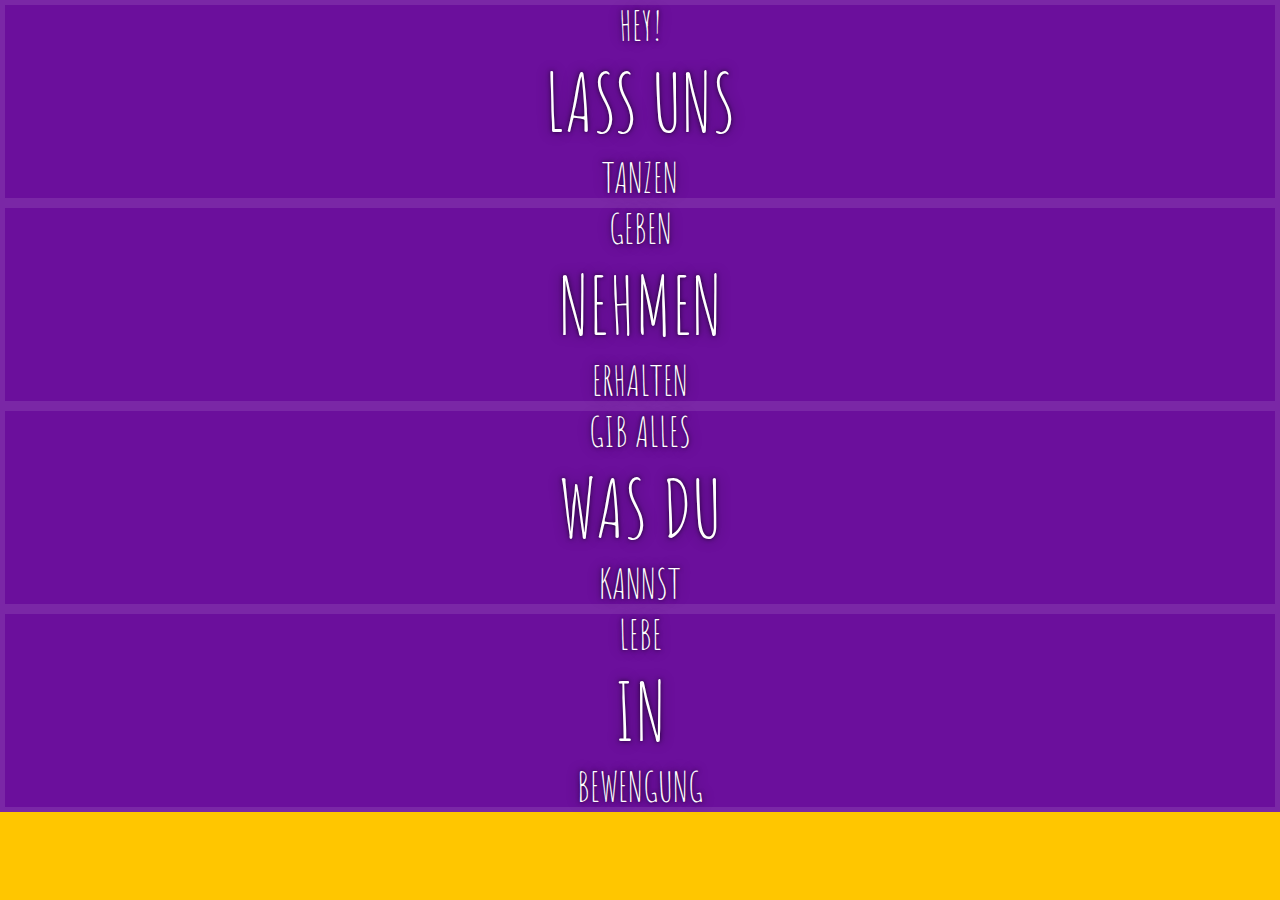
==== 05 - Flex Panel Gallery/index.html @ f67d2a20 "Flex part 1" ====
<!DOCTYPE html>
<html lang="en">

<head>
    <meta charset="UTF-8">
    <meta http-equiv="X-UA-Compatible" content="IE=edge">
    <meta name="viewport" content="width=device-width, initial-scale=1.0">
    <title>Flex Panels</title>
    <link href='https://fonts.googleapis.com/css?family=Amatic+SC' rel='stylesheet' type='text/css'>
    <link rel="stylesheet" href="style.css">
</head>

<body>

    <div class="panels">
        <div class="panel panel1">
            <p>Hey!</p>
            <p>Lass uns</p>
            <p>Tanzen</p>
        </div>
        <div class="panel panel2">
            <p>Geben</p>
            <p>Nehmen</p>
            <p>Erhalten</p>
        </div>
        <div class="panel panel3">
            <p>Gib alles</p>
            <p>was du</p>
            <p>kannst</p>
        </div>
        <div class="panel panel5">
            <p>Lebe</p>
            <p>In</p>
            <p>Bewengung</p>
        </div>
    </div>

</body>

<script src="script.js"></script>

</html>
---- 05 - Flex Panel Gallery/style.css ----
html {
    box-sizing : border-box;
    background : #ffc600;
    font-family: 'helvetica neue';
    font-size  : 20px;
    font-weight: 200;
}

body {
    margin: 0;
}

*,
*:before,
*:after {
    box-sizing: inherit;
}

.panels {
    min-height: 100vh;
    overflow  : hidden;
}

.panel {
    background : #6B0F9C;
    box-shadow : inset 0 0 0 5px rgba(255, 255, 255, 0.1);
    color      : white;
    text-align : center;
    align-items: center;
    transition :
        font-size 0.7s cubic-bezier(0.61, -0.19, 0.7, -0.11),
        flex 0.7s cubic-bezier(0.61, -0.19, 0.7, -0.11),
        background 0.2s;
    font-size          : 20px;
    background-size    : cover;
    background-position: center;
}

.panel1 {
    background-image: url(https://source.unsplash.com/gYl-UtwNg_I/1500x1500);
}

.panel2 {
    background-image: url(https://source.unsplash.com/rFKUFzjPYiQ/1500x1500);
}

.panel3 {
    background-image: url(https://images.unsplash.com/photo-1465188162913-8fb5709d6d57?ixlib=rb-0.3.5&q=80&fm=jpg&crop=faces&cs=tinysrgb&w=1500&h=1500&fit=crop&s=967e8a713a4e395260793fc8c802901d);
}

.panel4 {
    background-image: url(https://source.unsplash.com/ITjiVXcwVng/1500x1500);
}

.panel5 {
    background-image: url(https://source.unsplash.com/3MNzGlQM7qs/1500x1500);
}

/* Flex  Children */
.panel>* {
    margin    : 0;
    width     : 100%;
    transition: transform 0.5s;
}

.panel p {
    text-transform: uppercase;
    font-family: 'Amatic SC', cursive;
    text-shadow: 0 0 4px rgb(0,0,0, 0.72), 0 0 14px rgb(0,0,0, 0.45);
    font-size: 2em;
}

/* Selects every 2 elements between a group of bros*/
.panel p:nth-child(2){
    font-size: 4em;
}

.panel.open{
    font-size: 40px;
}
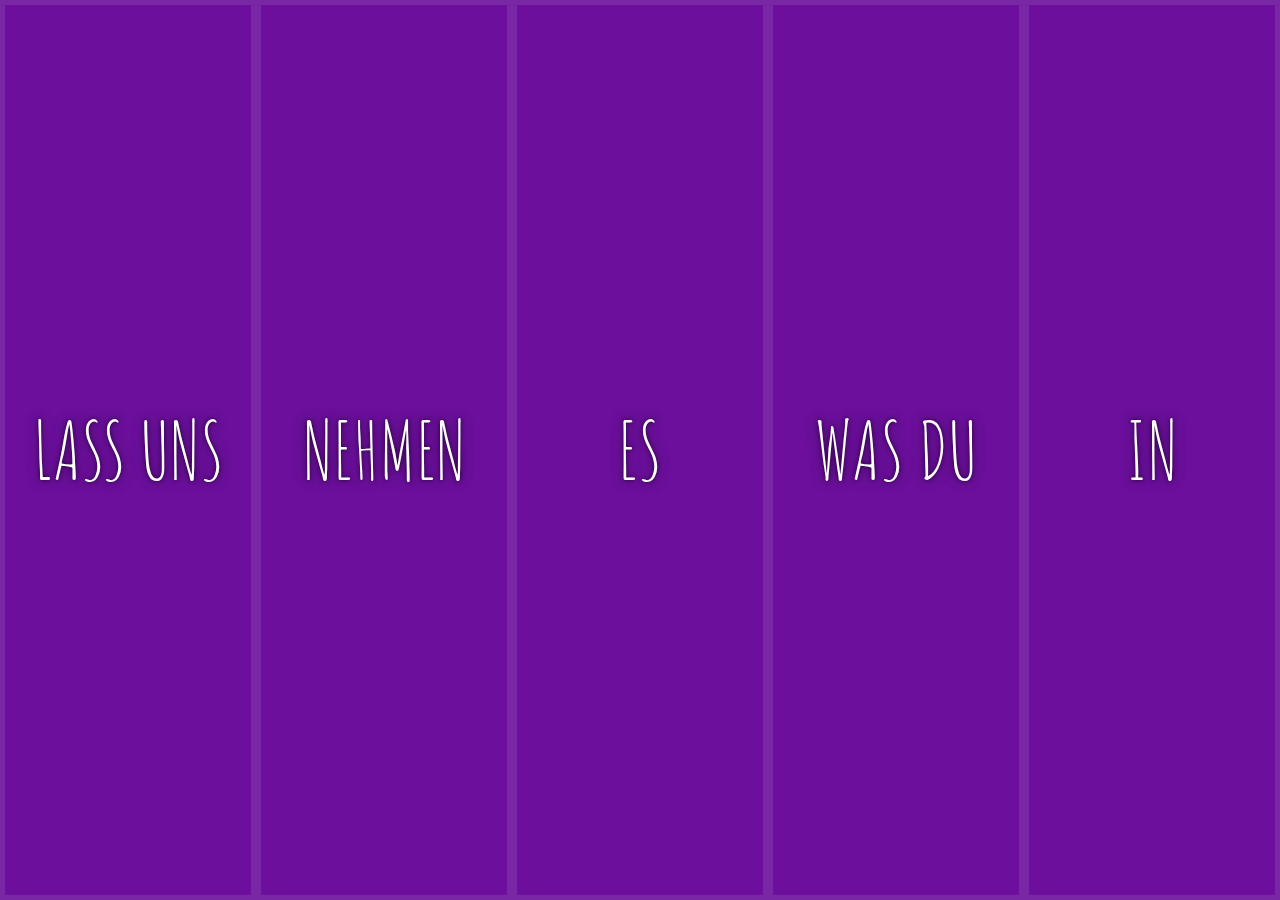
==== commit 5e034583: "minor corrections" ====
--- a/05 - Flex Panel Gallery/index.html
+++ b/05 - Flex Panel Gallery/index.html
@@ -24,6 +24,11 @@
             <p>Erhalten</p>
         </div>
         <div class="panel panel3">
+            <p>Erlebe</p>
+            <p>es</p>
+            <p>heute</p>
+        </div>
+        <div class="panel panel4">
             <p>Gib alles</p>
             <p>was du</p>
             <p>kannst</p>
--- a/05 - Flex Panel Gallery/style.css
+++ b/05 - Flex Panel Gallery/style.css
@@ -19,6 +19,7 @@
 .panels {
     min-height: 100vh;
     overflow  : hidden;
+    display   : flex;
 }
 
 .panel {
@@ -34,6 +35,11 @@
     font-size          : 20px;
     background-size    : cover;
     background-position: center;
+    flex               : 1;
+    justify-content    : center;
+    align-items        : center;
+    display            : flex;
+    flex-direction     : column;
 }
 
 .panel1 {
@@ -56,25 +62,54 @@
     background-image: url(https://source.unsplash.com/3MNzGlQM7qs/1500x1500);
 }
 
-/* Flex  Children */
+/* Flex  items Children */
 .panel>* {
-    margin    : 0;
-    width     : 100%;
-    transition: transform 0.5s;
+    margin         : 0;
+    width          : 100%;
+    transition     : transform 0.5s;
+    flex           : 1 0 auto;
+    display        : flex;
+    justify-content: center;
+    align-items    : center;
 }
+
+.panel>*:first-child {
+    transform: translateY(-100%);
+}
+
+.panel.open-active>*:first-child {
+    transform: translateY(0);
+}
+
+.panel>*:last-child {
+    transform: translateY(100%);
+}
+
+/*opposite to first child*/
+.panel.open-active>*:last-child {
+    transform: translateY(0);
+}
+
 
 .panel p {
     text-transform: uppercase;
-    font-family: 'Amatic SC', cursive;
-    text-shadow: 0 0 4px rgb(0,0,0, 0.72), 0 0 14px rgb(0,0,0, 0.45);
-    font-size: 2em;
+    font-family   : 'Amatic SC', cursive;
+    text-shadow   : 0 0 4px rgb(0, 0, 0, 0.72), 0 0 14px rgb(0, 0, 0, 0.45);
+    font-size     : 2em;
 }
 
 /* Selects every 2 elements between a group of bros*/
-.panel p:nth-child(2){
+.panel p:nth-child(2) {
     font-size: 4em;
 }
 
-.panel.open{
+.panel.open {
     font-size: 40px;
+    flex     : 5;
+}
+
+@media only screen and (max-width: 600px) { /*Confirm to know what this does */
+    .panel p {
+        font-size: 1em;
+    }
 }